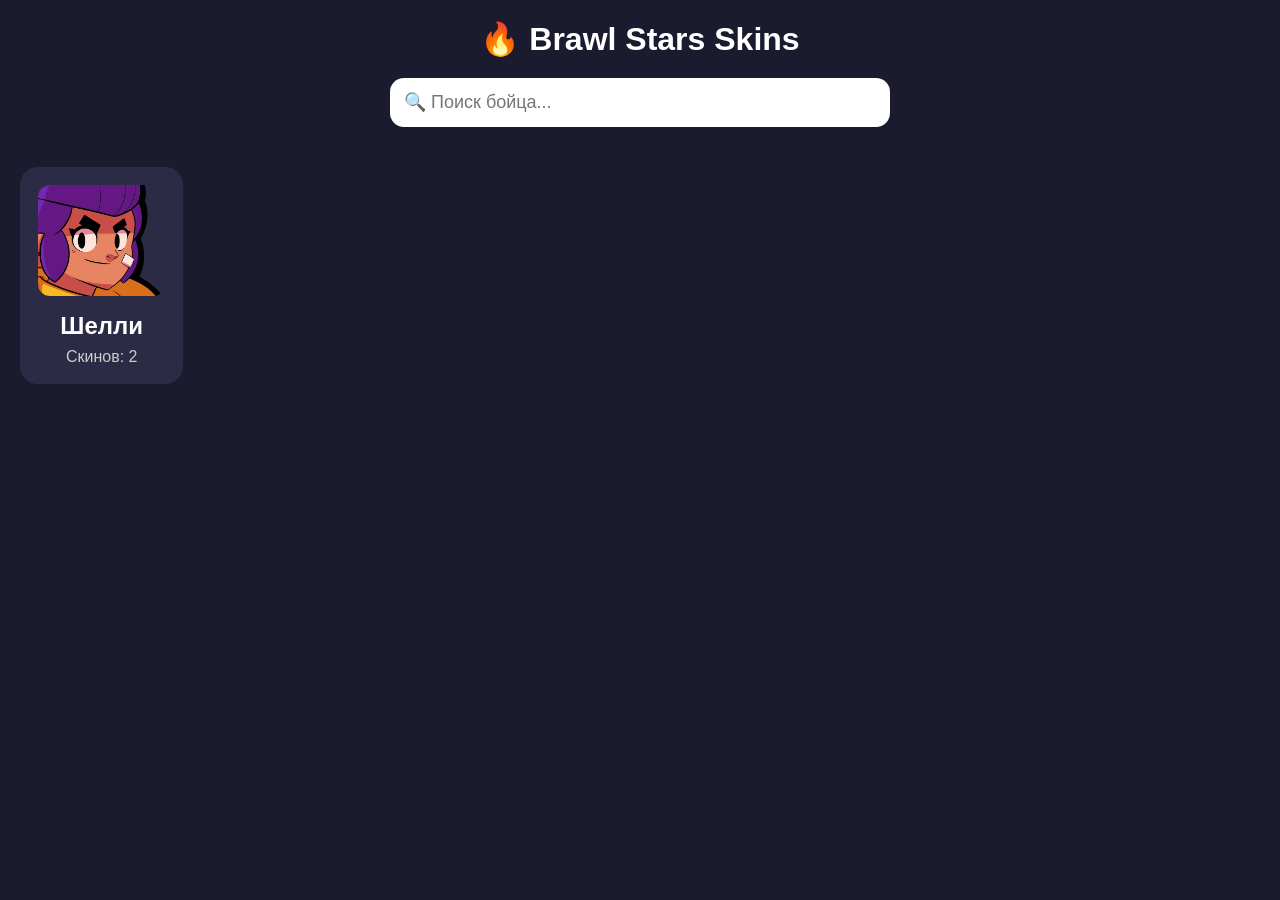
==== index.html @ bb976a89 "Update index.html" ====
<!DOCTYPE html>
<html lang="ru">
<head>
  <meta charset="UTF-8">
  <meta name="viewport" content="width=device-width, initial-scale=1.0">
  <title>Brawl MiniApp</title>

  <link rel="stylesheet" href="style.css">
</head>

<body>

<header>
  <h1>🔥 Brawl Stars Skins</h1>

  <input
    type="text"
    placeholder="🔍 Поиск бойца..."
    id="search">
</header>

<main id="fighters">

</main>


<script src="script.js"></script>

</body>
</html>
---- style.css ----
*{
    margin:0;
    padding:0;
    box-sizing:border-box;
    font-family:Arial,sans-serif;
}

body{
    background:#1b1b2f;
    color:white;
    min-height:100vh;
}


header{
    padding:20px;
    text-align:center;
    position:relative;
}


h1{
    font-size:32px;
    margin-bottom:20px;
}


#search{
    width:100%;
    max-width:500px;
    padding:14px;
    border:none;
    border-radius:14px;
    font-size:18px;
    outline:none;
}


/* Карточки бойцов */

#fighters{
    display:grid;
    grid-template-columns:repeat(auto-fill,minmax(150px,1fr));
    gap:16px;
    padding:20px;
}


.card{
    background:#2b2b45;
    border-radius:18px;
    padding:18px;
    text-align:center;
    transition:.2s;
    text-decoration:none;
    color:white;
    display:block;
    cursor:pointer;
}


.card:hover{
    transform:scale(1.05);
}


.card img{
    width:100%;
    border-radius:12px;
}


.card h2{
    margin-top:12px;
}


.card p{
    margin-top:8px;
    color:#ccc;
}


/* Скины */

.skins{
    display:grid;
    grid-template-columns:repeat(2,1fr);
    gap:15px;
    padding:20px;
}


.skin-card{
    background:#2b2b45;
    border-radius:18px;
    padding:12px;
    text-align:center;
    transition:.2s;
    cursor:pointer;
}


.skin-card:hover{
    transform:scale(1.05);
}


.skin-card img{
    width:100%;
    height:160px;
    object-fit:contain;
    border-radius:12px;
}


.skin-card h3{
    margin-top:10px;
}


/* Кнопка назад */

.back{
    background:#6b6b78;
    color:white;
    border:none;
    padding:10px 18px;
    border-radius:12px;
    font-size:18px;
    font-weight:bold;
    cursor:pointer;

    position:fixed;
    left:20px;
    top:20px;

    z-index:100;
    transition:.2s;
}

.back:hover{
    background:#858593;
    transform:scale(1.05);
}


/* Страница бойца */

.brawler-main{
    text-align:center;
    padding:20px;
}


.main-image{
    width:220px;
    height:220px;
    object-fit:contain;
}


.brawler-main h2{
    margin-top:20px;
}
.brawler-main{
    text-align:center;
    padding:20px;
}


.main-image{
    width:260px;
    height:260px;
    object-fit:contain;
    background:#2b2b45;
    border-radius:25px;
    padding:15px;
    border:3px solid #454565;
}
.info{
    margin:15px 0;
    font-size:18px;
}


.titles{
    display:flex;
    flex-direction:column;
    gap:12px;
    margin:15px 20px 25px;
}


.title-card{
    padding:15px;
    border-radius:15px;
    text-align:center;
    font-size:20px;
    font-weight:bold;
}


.title-card small{
    display:block;
    margin-top:5px;
    font-size:14px;
}


.gold{
    background:#5c4a12;
    border:2px solid gold;
    color:#ffd700;
}


.neon{
    background:#14204a;
    border:2px solid #00eaff;
    color:#00eaff;
}
.info-card,
.titles-card{
    background:#2b2b45;
    margin:20px;
    padding:18px;
    border-radius:18px;
}

.info-card h2,
.titles-card h2{
    margin-bottom:15px;
}

.info-card p,
.titles-card p{
    font-size:18px;
    margin:10px 0;
    line-height:1.5;
}

.rarity,
.class-tag{
    display:inline-block;
    padding:6px 14px;
    border-radius:12px;
    font-weight:bold;
    color:white;
    margin-left:8px;
    font-size:16px;
}

/* ---------- Редкость ---------- */

.starter{
    background:#43b8ff;
}

.rare{
    background:#2ecc71;
}

.superrare{
    background:#1f6fff;
}

.epic{
    background:#a84cff;
}

.mythic{
    background:#ff4b4b;
}

.legendary{
    background:#ffd43b;
    color:#222;
}

.ultralegendary{
    background:#111;
    border:2px solid #666;
}

/* ---------- Классы ---------- */

.damage{
    background:#ff8c00;
}

.tank{
    background:#e53935;
}

.assassin{
    background:#8e24aa;
}

.controller{
    background:#1e88e5;
}

.support{
    background:#43a047;
}

.artillery{
    background:#fb8c00;
}

.tabs{
    display:flex;
    margin:20px;
    background:#2b2b45;
    border-radius:18px;
    overflow:hidden;
}

.tab{
    flex:1;
    padding:14px;
    border:none;
    background:transparent;
    color:white;
    font-size:18px;
    cursor:pointer;
    transition:.25s;
}

.tab.active{
    background:#43b8ff;
    color:#111;
    font-weight:bold;
}

.tab:hover{
    background:#3a3a60;
}

.tab.active:hover{
    background:#43b8ff;
}
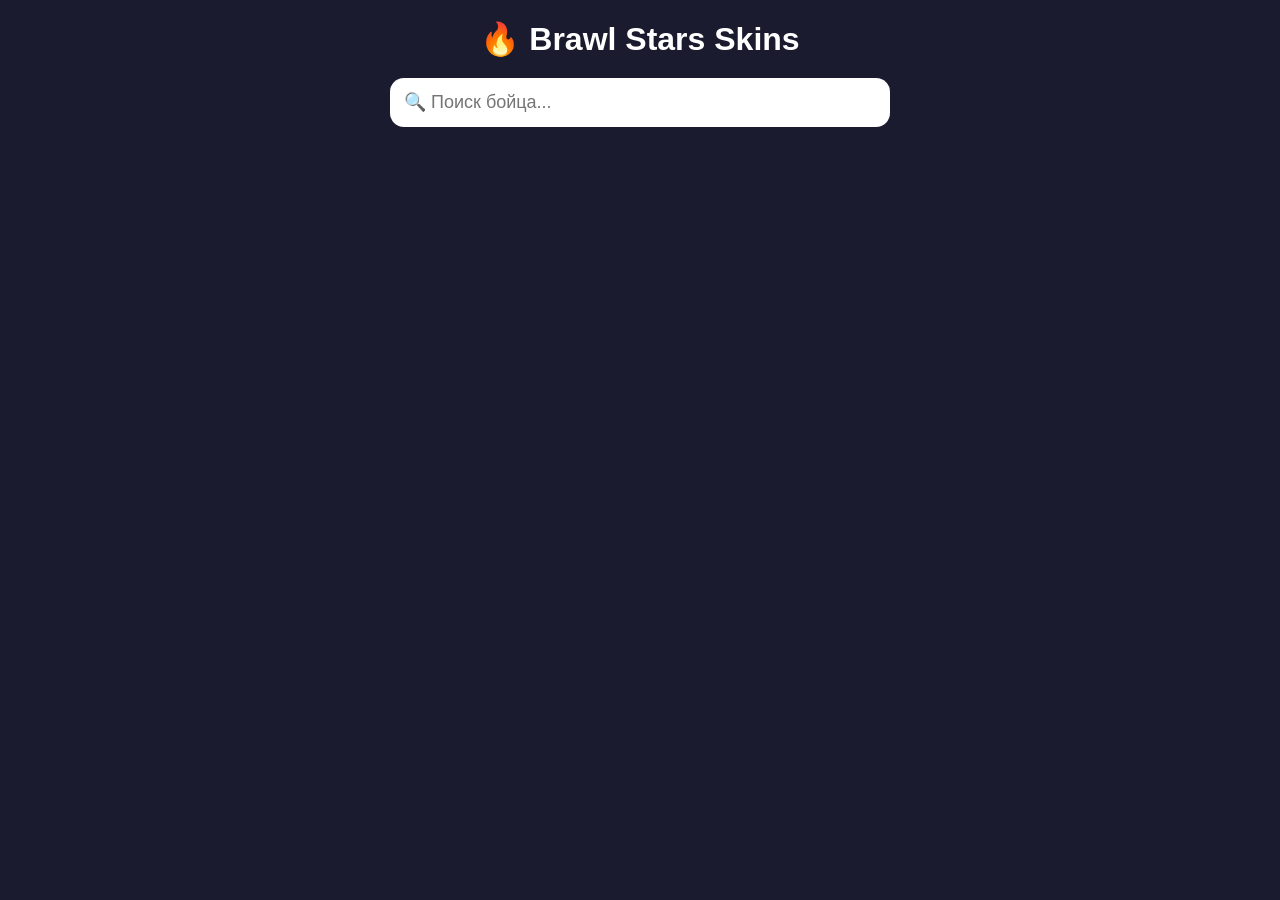
==== commit e8e5d033: "Update index.html" ====
--- a/index.html
+++ b/index.html
@@ -24,7 +24,7 @@
 </main>
 
 
-<script src="script.js"></script>
+<script src="app.js"></script>
 
 </body>
 </html>
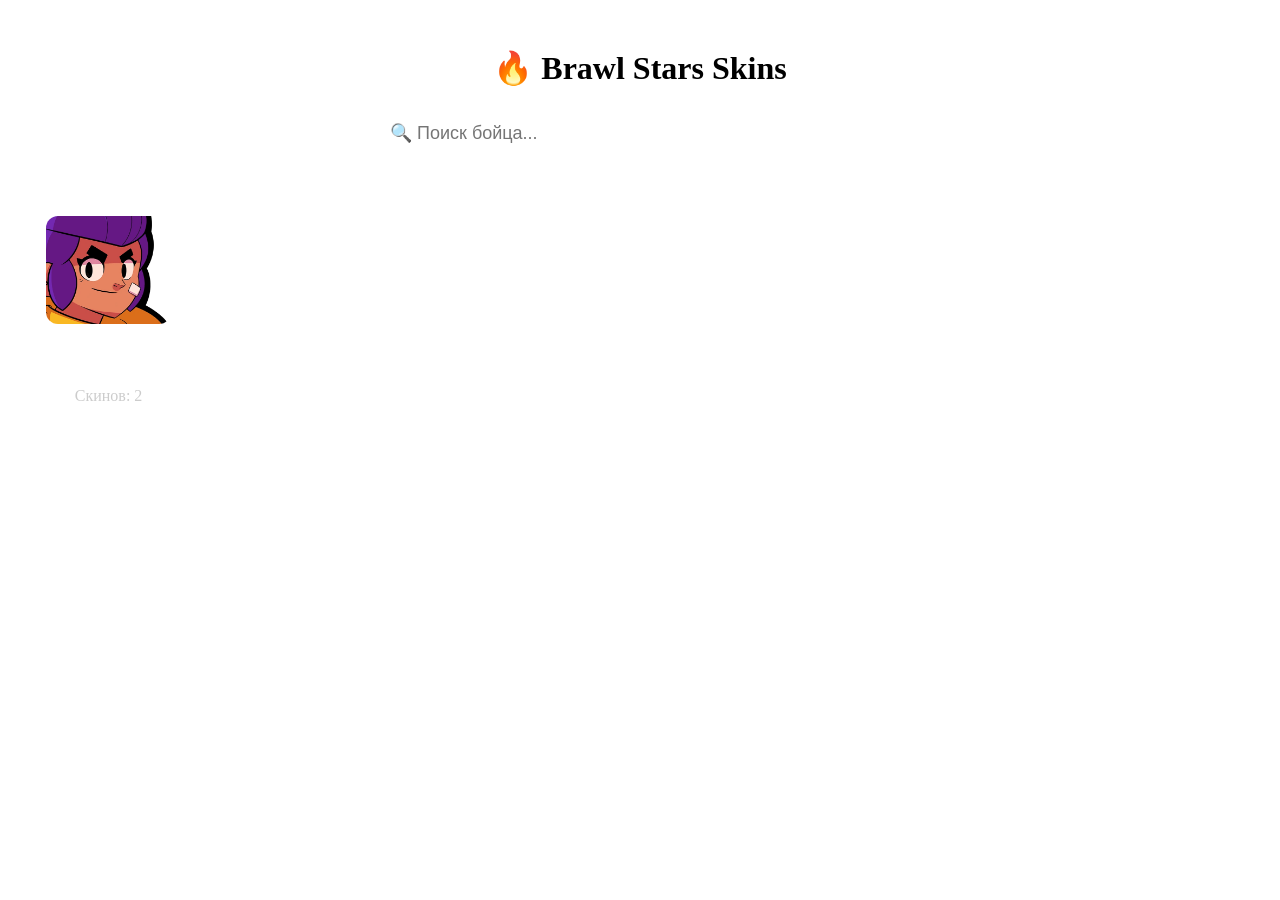
==== commit 7fc50a6c: "Update index.html" ====
--- a/index.html
+++ b/index.html
@@ -3,29 +3,33 @@
 <head>
   <meta charset="UTF-8">
   <meta name="viewport" content="width=device-width, initial-scale=1.0">
+
   <title>Brawl MiniApp</title>
 
-  <link rel="stylesheet" href="style.css">
+  <link rel="stylesheet" href="css/common.css">
+  <link rel="stylesheet" href="css/main.css">
 </head>
 
 <body>
 
 <header>
+
   <h1>🔥 Brawl Stars Skins</h1>
 
   <input
     type="text"
     placeholder="🔍 Поиск бойца..."
     id="search">
+
 </header>
+
 
 <main id="fighters">
 
 </main>
 
 
-<script src="app.js"></script>
+<script src="js/app.js"></script>
 
 </body>
 </html>
-
--- a/css/main.css
+++ b/css/main.css
@@ -0,0 +1,56 @@
+header{
+    padding:20px;
+    text-align:center;
+}
+
+
+#search{
+    width:100%;
+    max-width:500px;
+    padding:14px;
+    border:none;
+    border-radius:14px;
+    font-size:18px;
+    outline:none;
+}
+
+
+#fighters{
+    display:grid;
+    grid-template-columns:repeat(auto-fill,minmax(150px,1fr));
+    gap:16px;
+    padding:20px;
+}
+
+
+.card{
+    padding:18px;
+    text-align:center;
+    text-decoration:none;
+    color:white;
+    display:block;
+    cursor:pointer;
+    transition:.2s;
+}
+
+
+.card:hover{
+    transform:scale(1.05);
+}
+
+
+.card img{
+    width:100%;
+    border-radius:12px;
+}
+
+
+.card h2{
+    margin-top:12px;
+}
+
+
+.card p{
+    margin-top:8px;
+    color:#ccc;
+}
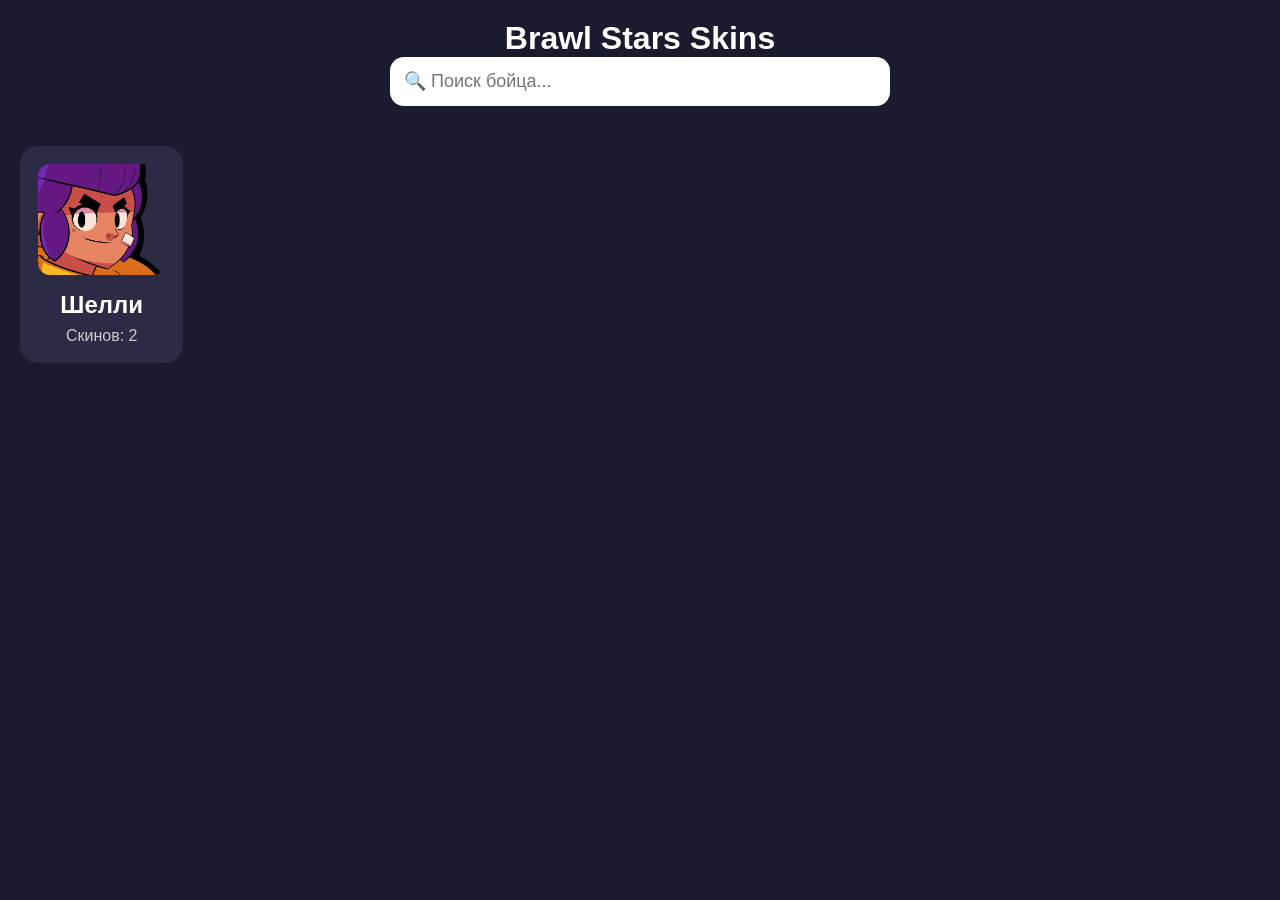
==== commit 921f5085: "Update index.html" ====
--- a/index.html
+++ b/index.html
@@ -14,7 +14,7 @@
 
 <header>
 
-  <h1>🔥 Brawl Stars Skins</h1>
+  <h1> Brawl Stars Skins</h1>
 
   <input
     type="text"
--- a/css/common.css
+++ b/css/common.css
@@ -0,0 +1,52 @@
+*{
+    margin:0;
+    padding:0;
+    box-sizing:border-box;
+    font-family:Arial,sans-serif;
+}
+
+body{
+    background:#1b1b2f;
+    color:white;
+    min-height:100vh;
+}
+
+
+h1{
+    font-size:32px;
+}
+
+
+.back{
+    background:#6b6b78;
+    color:white;
+    border:none;
+    padding:10px 18px;
+    border-radius:12px;
+    font-size:18px;
+    font-weight:bold;
+    cursor:pointer;
+
+    position:fixed;
+    left:20px;
+    top:20px;
+
+    z-index:100;
+    transition:.2s;
+}
+
+.back:hover{
+    background:#858593;
+    transform:scale(1.05);
+}
+
+
+/* Общие карточки */
+
+.card,
+.skin-card,
+.info-card,
+.titles-card{
+    background:#2b2b45;
+    border-radius:18px;
+}
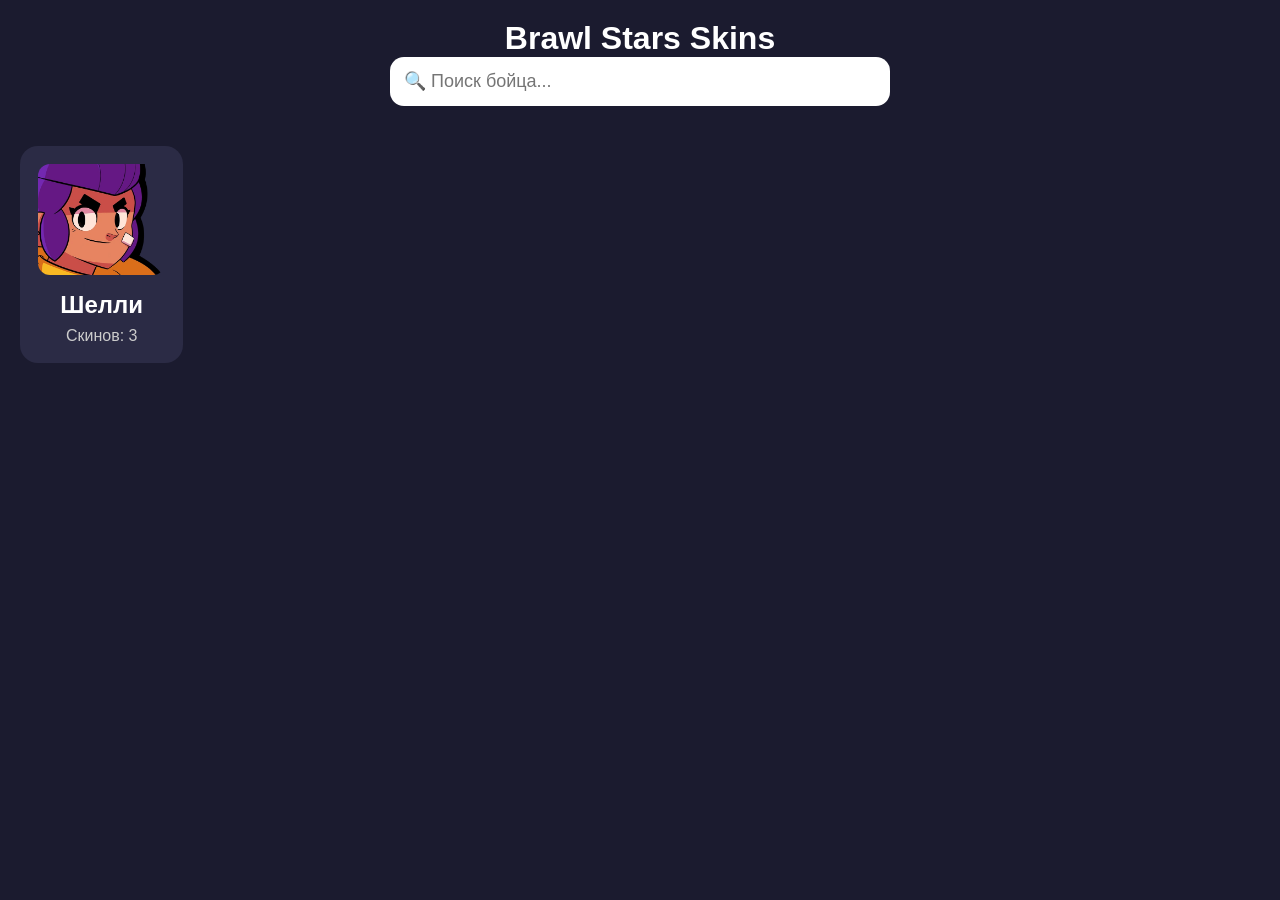
==== commit e001fca1: "Update index.html" ====
--- a/index.html
+++ b/index.html
@@ -33,3 +33,5 @@
 
 </body>
 </html>
+  
+ 
